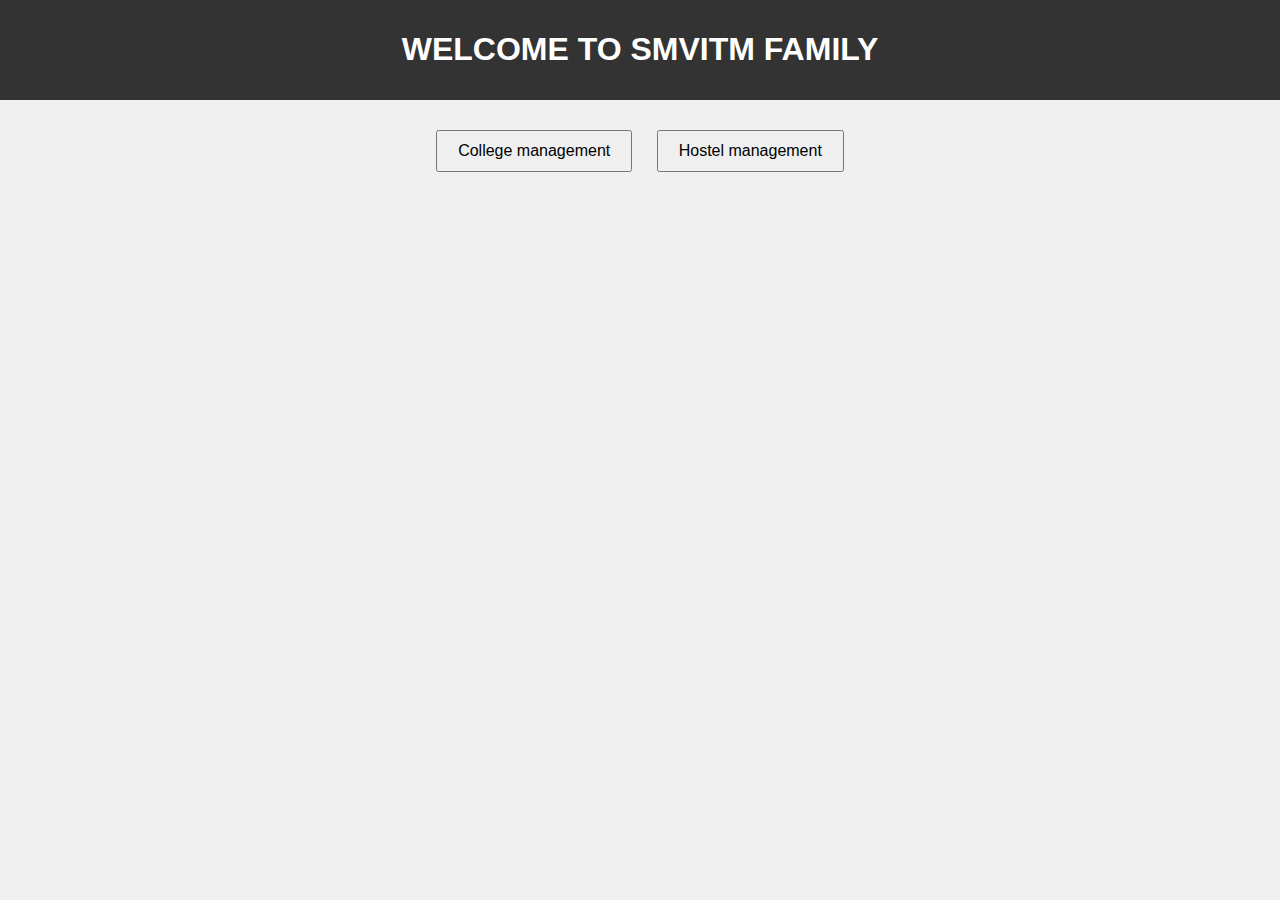
==== index.html @ 022233d6 "Add files via upload" ====
<!DOCTYPE html>
<html lang="en">
<head>
    <meta charset="UTF-8">
    <meta name="viewport" content="width=device-width, initial-scale=1.0">
    <title>SMVITM</title>
    <style>
        body {
    font-family: 'Arial', sans-serif;
    margin: 0;
    padding: 0;
    background-color: #f0f0f0;
}

header {
    background-color: #333;
    color: #fff;
    padding: 10px;
    text-align: center;
}

main {
    max-width: 600px;
    margin: 20px auto;
    text-align: center;
}

button {
    padding: 10px 20px;
    font-size: 16px;
    margin: 10px;
    cursor: pointer;
}

    </style>
</head>
<body>
    <header>
        <h1>WELCOME TO SMVITM FAMILY</h1>
    </header>
    <main>
        <div>
            <a href="college.html"><button>College management</button></a>
        <a href="NEXTindex.html"><button>Hostel  management</button></a>
        </div>
    </main>

    
</body>
</html>
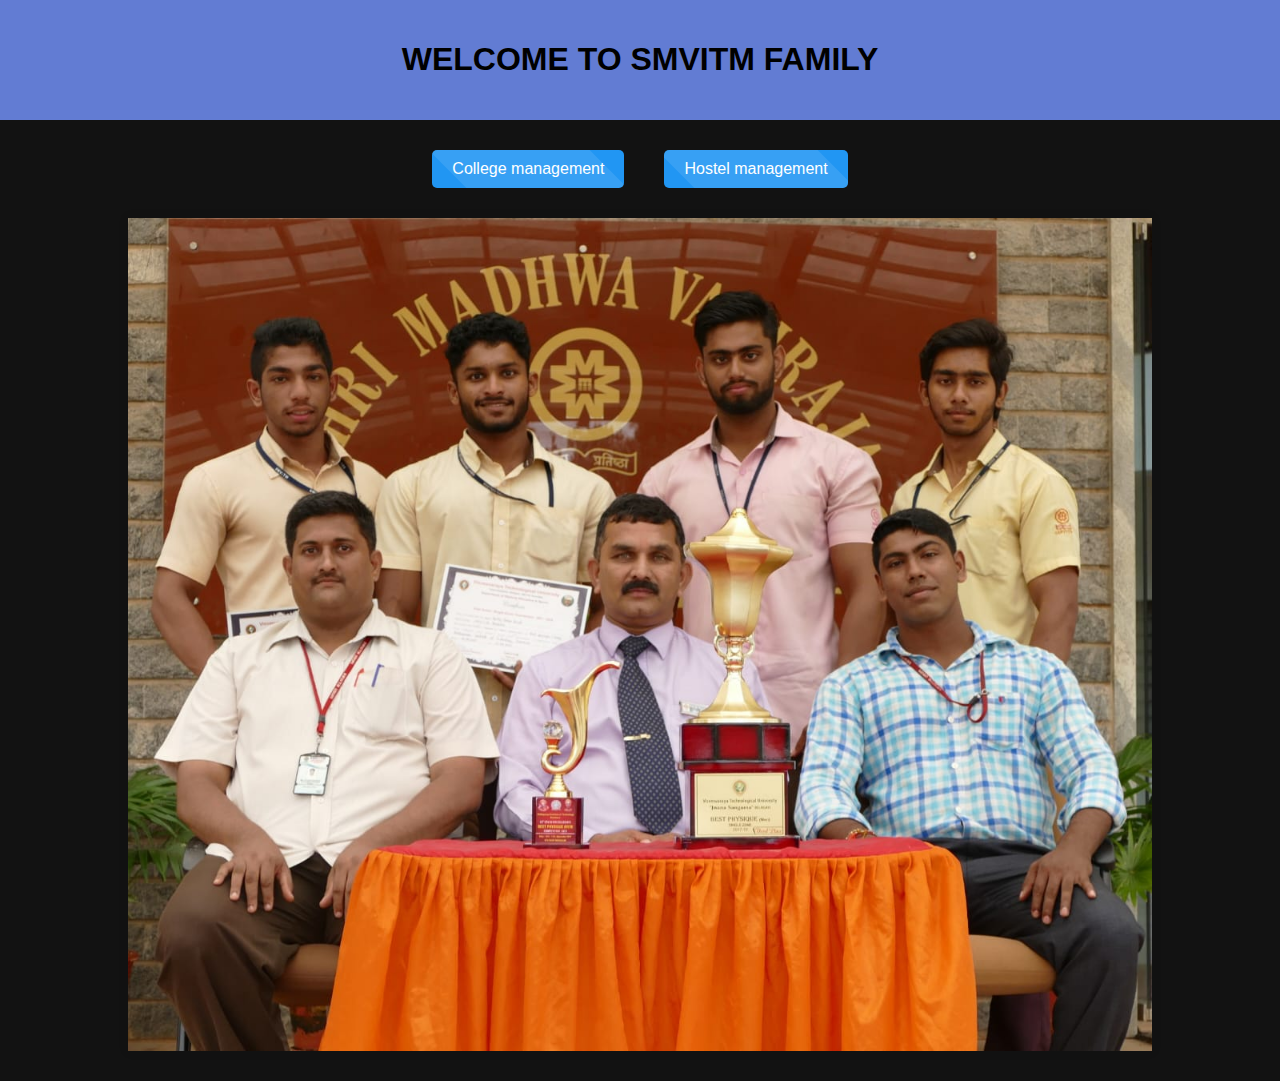
==== commit dd991d26: "Add files via upload" ====
--- a/index.html
+++ b/index.html
@@ -33,17 +33,33 @@
 }
 
     </style>
+    <link rel="stylesheet" href="style3.css">
 </head>
 <body>
     <header>
         <h1>WELCOME TO SMVITM FAMILY</h1>
     </header>
     <main>
-        <div>
-            <a href="college.html"><button>College management</button></a>
-        <a href="NEXTindex.html"><button>Hostel  management</button></a>
+        <div class="button-container">
+            <a href="college.html" ><button class="button">College management</button></a>
+        <a href="NEXTindex.html"><button class="button">Hostel  management</button></a>
         </div>
     </main>
+    <div class="slider-container">
+        <div class="slider">
+            <img src="image1.jpg" alt="Image 1">
+            <img src="image2.jpg" alt="Image 2">
+            <img src="image3.jpg" alt="Image 3">
+            <!-- Add more images as needed -->
+            <img src="image1.jpg" alt="Image 1"> <!-- Repeat the images -->
+            <img src="image2.jpg" alt="Image 2">
+            <img src="image3.jpg" alt="Image 3">
+            <!-- Repeat the images -->
+        </div>
+    </div>
+      
+    <script src="https://code.jquery.com/jquery-3.6.0.min.js"></script>
+    <script src="script.js"></script>
 
     
 </body>
--- a/style3.css
+++ b/style3.css
@@ -0,0 +1,98 @@
+/* Reset and general styles */
+body {
+    font-family: 'Arial', sans-serif;
+    margin: 0;
+    padding: 0;
+    background-color: #121212; /* Background color */
+    color: #fff; /* Text color */
+}
+
+/* Header styles */
+header {
+    background-color: #7291f8d7; /* Header background color */
+    color: #000000;
+    padding: 20px 0;
+    text-align: center;
+    font-family: 'Arial Black', sans-serif; /* Header font */
+}
+
+/* Main content styles */
+.main {
+    max-width: 80%;
+    margin: 20px auto;
+    text-align: center;
+}
+
+/* Buttons styles */
+.button-container {
+    display: flex;
+    justify-content: center;
+    gap: 20px;
+    margin-bottom: 20px;
+}
+
+.button {
+    background-color: #2196F3; /* Button background color */
+    padding: 10px 20px;
+    font-size: 16px;
+    cursor: pointer;
+    color: #fff;
+    text-decoration: none;
+    border: none;
+    border-radius: 5px;
+    transition: background-color 0.3s ease-in-out, color 0.3s ease-in-out;
+    position: relative;
+    overflow: hidden;
+}
+
+.button:hover {
+    background-color: #0D47A1; /* Button background color on hover */
+}
+
+.button::before {
+    content: '';
+    position: absolute;
+    top: 50%;
+    left: 50%;
+    width: 300%;
+    height: 300%;
+    background-color: rgba(255, 255, 255, 0.1);
+    transition: all 0.5s ease;
+    z-index: 0;
+    transform: translate(-50%, -50%) rotate(45deg);
+}
+
+.button:hover::before {
+    width: 0;
+    height: 0;
+}
+
+.button b {
+    position: relative;
+    z-index: 1;
+}
+
+/* Slider styles */
+.slider-container {
+    width: 80%;
+    margin: 0 auto;
+    overflow: hidden;
+    margin-bottom: 30px;
+    box-shadow: 0 0 10px rgba(0, 0, 0, 0.1); /* Box shadow for slider */
+}
+
+.slider {
+    display: flex;
+    animation: slide 15s linear infinite; /* Repeat sliding infinitely */
+}
+
+.slider img {
+    width: 100%;
+    height: auto;
+    flex: 0 0 auto; /* Ensure images don't shrink */
+}
+
+@keyframes slide {
+    0% { transform: translateX(0); }
+    100% { transform: translateX(-100%); }
+}
